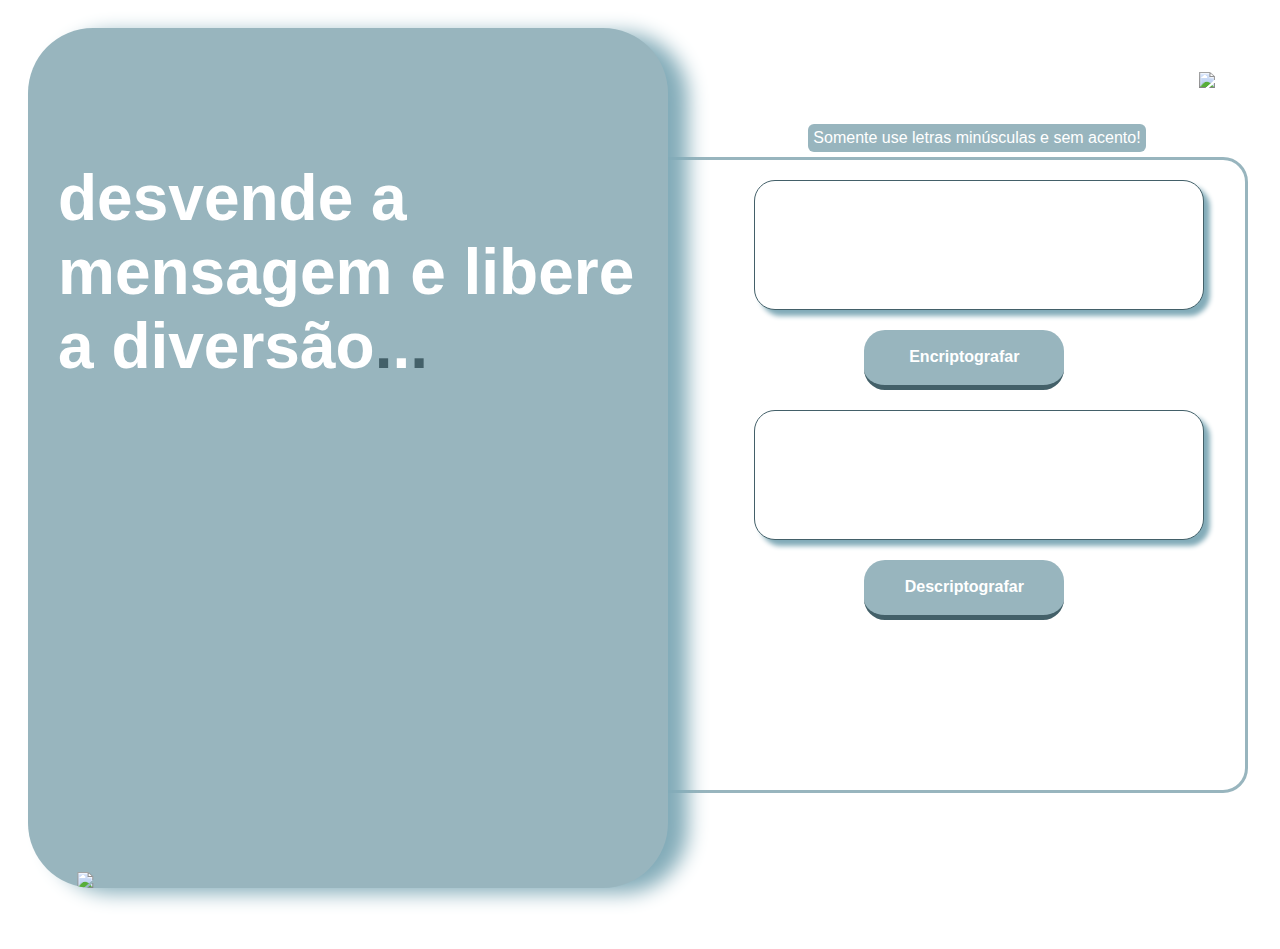
==== index.html @ 3cd6adde "final" ====
<!DOCTYPE html>
<html lang="en">
  <head>
    <meta charset="UTF-8" />
    <meta http-equiv="X-UA-Compatible" content="IE=edge" />
    <meta name="viewport" content="width=device-width, initial-scale=1.0" />
    <link rel="stylesheet" href="style.css" />
    <link rel="stylesheet" href="reset.css" />
    <title>Document</title>
  </head>
  <body>
    <main>
      <img class="logo" src="Resource/alura-logo.svg" />
      <div class="aviso">
        <p>Somente use letras minúsculas e sem acento!</p>
      </div>
      <div class="container">
        <div class="vertical" style="display: inline-block">
          <img class="robot" src="Resource/Group 2.svg" />
          <p>
            desvende a mensagem e libere a diversão<span>.</span>.<span>.</span>
          </p>
        </div>
        <div class="pagina2" style="display: none">
          <textarea class="resposta" type="text"></textarea>
          <img class="button" src="Resource/Group 4.svg" usemap="#copiar" />
          <map name="copiar">
            <area
              class="button-copy"
              shape="rect"
              coords="100%,50%,350%,150%"
            />
          </map>
        </div>
        <div class="horizontal">
          <textarea class="codificar" type="text"></textarea>
          <button class="go">Encriptografar</button>
          <textarea class="decodificar" type="text"></textarea>
          <button class="back">Descriptografar</button>
        </div>
      </div>
    </main>
    <footer></footer>
    <script src="script.js"></script>
  </body>
</html>
---- style.css ----
.container {
  display: flex;
  flex-direction: row;
}
.vertical {
  height: calc(100vh - 40px);
  width: 50vw;
  border-radius: 65px;
  background-color: #98b5be;
  box-sizing: border-box;
  margin: 20px 20px 20px;
  position: relative;
  z-index: 2;
  overflow: hidden;
  box-shadow: 20px 5px 20px #83acb9;
}
.pagina2 {
  height: calc(100vh - 40px);
  width: 50vw;
  border-radius: 65px;
  background-color: #98b5be;
  display: none;
  box-sizing: border-box;
  margin: 20px 20px 20px;
  position: relative;
  z-index: 2;
  overflow: hidden;
  box-shadow: 20px 5px 20px #83acb9;
}
.robot {
  position: absolute;
  bottom: 0;
  left: 50%;
  width: 90%;
  transform: translateX(-47%);
}
.button {
  position: absolute;
  bottom: 0;
  left: 50%;
  width: 90%;
  transform: translateX(-47%);
}

.vertical p {
  position: absolute;
  top: 8%;
  left: 30px;
  right: 5px;
  font-family: 'Poppins', sans-serif;
  font-weight: bold;
  color: #ffffff;
  font-size: 5vw;
}
.vertical p span {
  color: #436069;
}
.horizontal {
  height: 70vh;
  width: calc(50vw - 26px);
  border-radius: 25px;
  text-align: center;
  background-color: #ffffff;
  display: inline-block;
  margin: 16.5vh 20px 16.5vh -60px;
  vertical-align: top;
  border: 3px #98b5be solid;
  position: relative;
  z-index: 1;
}
.resposta {
  font-family: 'Poppins', sans-serif;
  font-size: 20px;
  color: #ffffff;
  width: 550px;
  height: 200px;
  padding: 20px;
  resize: none;
  outline: none;
  margin-left: 10%;
  margin-top: 10%;
  border-radius: 21px;
  box-shadow: none;
  background-color: #436069;
  border: 1px solid #ffffff;
  border-bottom: 5px solid #ffffff;
}

textarea,
button {
  display: block;
  margin-top: 20px;
  margin-left: 20%;
  margin-bottom: 5px;
  z-index: 3;
}
textarea {
  font-family: 'Poppins', sans-serif;
  width: 450px;
  height: 130px;
  padding: 20px;
  border: 1px #436069 solid;
  border-radius: 21px;
  box-sizing: border-box;
  resize: none;
  outline: none;
  box-shadow: 6px 6px 5px #83acb9;
}
button {
  font-family: 'Poppins', sans-serif;
  font-weight: bold;
  font-size: 1em;
  color: #ffffff;
  background-color: #98b5be;
  width: 200px;
  height: 60px;
  margin-left: 38%;
  border: none;
  border-radius: 21px;
  border-bottom: 5px solid #436069;
  transition: 0.1s;
}
button:active {
  transform: scale(0.96);
}

textarea::-webkit-scrollbar {
  width: 10px;
}
::selection {
  background-color: #98b5be;
}
.logo {
  position: absolute;
  width: 30px;
  right: 4%;
  margin: 0;
  top: 8%;
}
.aviso {
  margin-bottom: 5px;
}
.aviso p {
  font-family: 'Poppins', sans-serif;
  color: #ffffff;
  position: absolute;
  right: 10.5%;
  top: 12%;
  background-color: #98b5be;
  padding: 5px;
  border-radius: 6px;
}
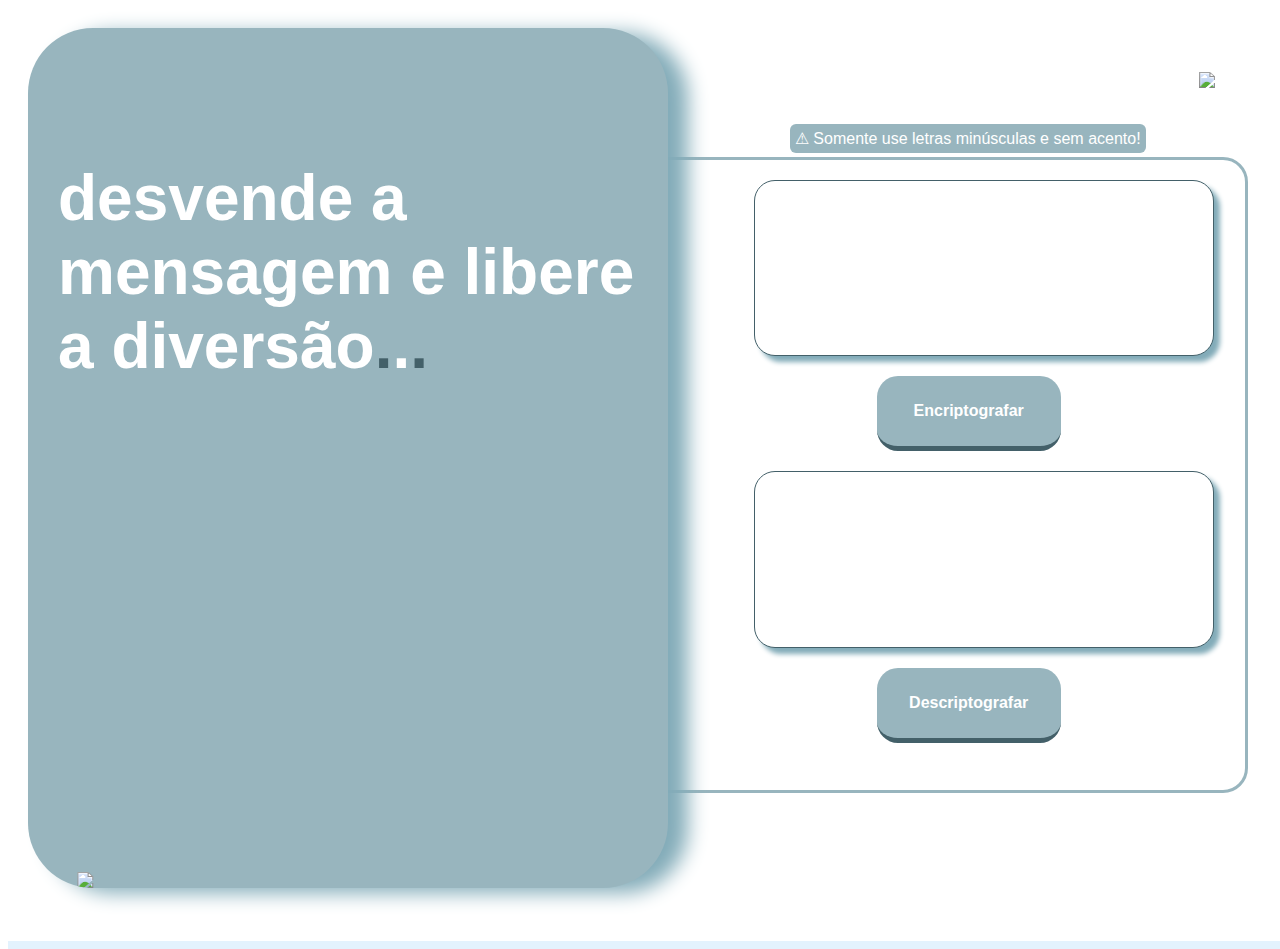
==== commit ffbf39e5: "Estrutural final" ====
--- a/index.html
+++ b/index.html
@@ -5,14 +5,19 @@
     <meta http-equiv="X-UA-Compatible" content="IE=edge" />
     <meta name="viewport" content="width=device-width, initial-scale=1.0" />
     <link rel="stylesheet" href="style.css" />
+    <link
+      rel="stylesheet"
+      href="https://cdnjs.cloudflare.com/ajax/libs/font-awesome/6.4.0/css/all.min.css"
+    />
     <link rel="stylesheet" href="reset.css" />
     <title>Document</title>
   </head>
   <body>
+    <span id="overlay"></span>
     <main>
       <img class="logo" src="Resource/alura-logo.svg" />
       <div class="aviso">
-        <p>Somente use letras minúsculas e sem acento!</p>
+        <p>&#9888 Somente use letras minúsculas e sem acento!</p>
       </div>
       <div class="container">
         <div class="vertical" style="display: inline-block">
@@ -23,14 +28,7 @@
         </div>
         <div class="pagina2" style="display: none">
           <textarea class="resposta" type="text"></textarea>
-          <img class="button" src="Resource/Group 4.svg" usemap="#copiar" />
-          <map name="copiar">
-            <area
-              class="button-copy"
-              shape="rect"
-              coords="100%,50%,350%,150%"
-            />
-          </map>
+          <img class="image-button" src="Resource/Group 4.svg" />
         </div>
         <div class="horizontal">
           <textarea class="codificar" type="text"></textarea>
@@ -39,6 +37,17 @@
           <button class="back">Descriptografar</button>
         </div>
       </div>
+      <section>
+        <div id="modal-box">
+                <i class="fa-solid fa-triangle-exclamation"></i>
+                <h2>Tente Novamente!</h2>
+                <h3>Use somente letras minúsculas e sem acento.</h3>
+        
+                <div class="buttons">
+                  <button class="close-btn" onclick="hide()">Fechar</button>
+                </div>
+              </div>
+            </section>
     </main>
     <footer></footer>
     <script src="script.js"></script>
--- a/style.css
+++ b/style.css
@@ -16,7 +16,7 @@
 }
 .pagina2 {
   height: calc(100vh - 40px);
-  width: 50vw;
+  width: 50%;
   border-radius: 65px;
   background-color: #98b5be;
   display: none;
@@ -34,7 +34,7 @@
   width: 90%;
   transform: translateX(-47%);
 }
-.button {
+.image-button {
   position: absolute;
   bottom: 0;
   left: 50%;
@@ -96,8 +96,8 @@
 }
 textarea {
   font-family: 'Poppins', sans-serif;
-  width: 450px;
-  height: 130px;
+  width: 75%;
+  height: 28%;
   padding: 20px;
   border: 1px #436069 solid;
   border-radius: 21px;
@@ -112,9 +112,9 @@
   font-size: 1em;
   color: #ffffff;
   background-color: #98b5be;
-  width: 200px;
-  height: 60px;
-  margin-left: 38%;
+  width: 30%;
+  height: 12%;
+  margin-left: 40%;
   border: none;
   border-radius: 21px;
   border-bottom: 5px solid #436069;
@@ -150,3 +150,74 @@
   padding: 5px;
   border-radius: 6px;
 }
+
+section {
+  position: fixed;
+  height: 100%;
+  width: 100%;
+  background: #e3f2fd;
+  z-index: 3;
+}
+
+section button.show-modal,
+#modal-box {
+  position: fixed;
+  left: 50%;
+  top: 50%;
+  transform: translate(-50%, -50%);
+  box-shadow: 0 5px 10px rgba(0, 0, 0, 0.1);
+}
+
+#modal-box {
+  display: none;
+  flex-direction: column;
+  align-items: center;
+  max-width: 380px;
+  width: 100%;
+  padding: 30px 20px;
+  border-radius: 24px;
+  background-color: #fff;
+  opacity: 1;
+  cursor: pointer;
+  transition: all 0.3s ease;
+  transform: translate(-50%, -50%) scale(1.2);
+}
+
+#modal-box i {
+  font-size: 70px;
+  color: #98b5be;
+}
+#modal-box h2 {
+  font-family: 'Poppins', sans-serif;
+  margin-top: 20px;
+  font-size: 25px;
+  font-weight: 500;
+  color: #333;
+}
+#modal-box h3 {
+  margin-top: 25px;
+  font-family: 'Poppins', sans-serif;
+  font-size: 16px;
+  font-weight: 400;
+  color: #333;
+  text-align: center;
+}
+#modal-box .buttons {
+  margin-top: 25px;
+}
+#modal-box button {
+  width: 100%;
+  font-size: 14px;
+  padding: 6px 12px;
+  margin: 0 1.5px;
+}
+#overlay {
+  position: fixed;
+  height: 100%;
+  width: 100%;
+  background: rgba(0, 0, 0, 0.3);
+  opacity: 0;
+  pointer-events: none;
+  z-index: 3;
+  margin: 0;
+}
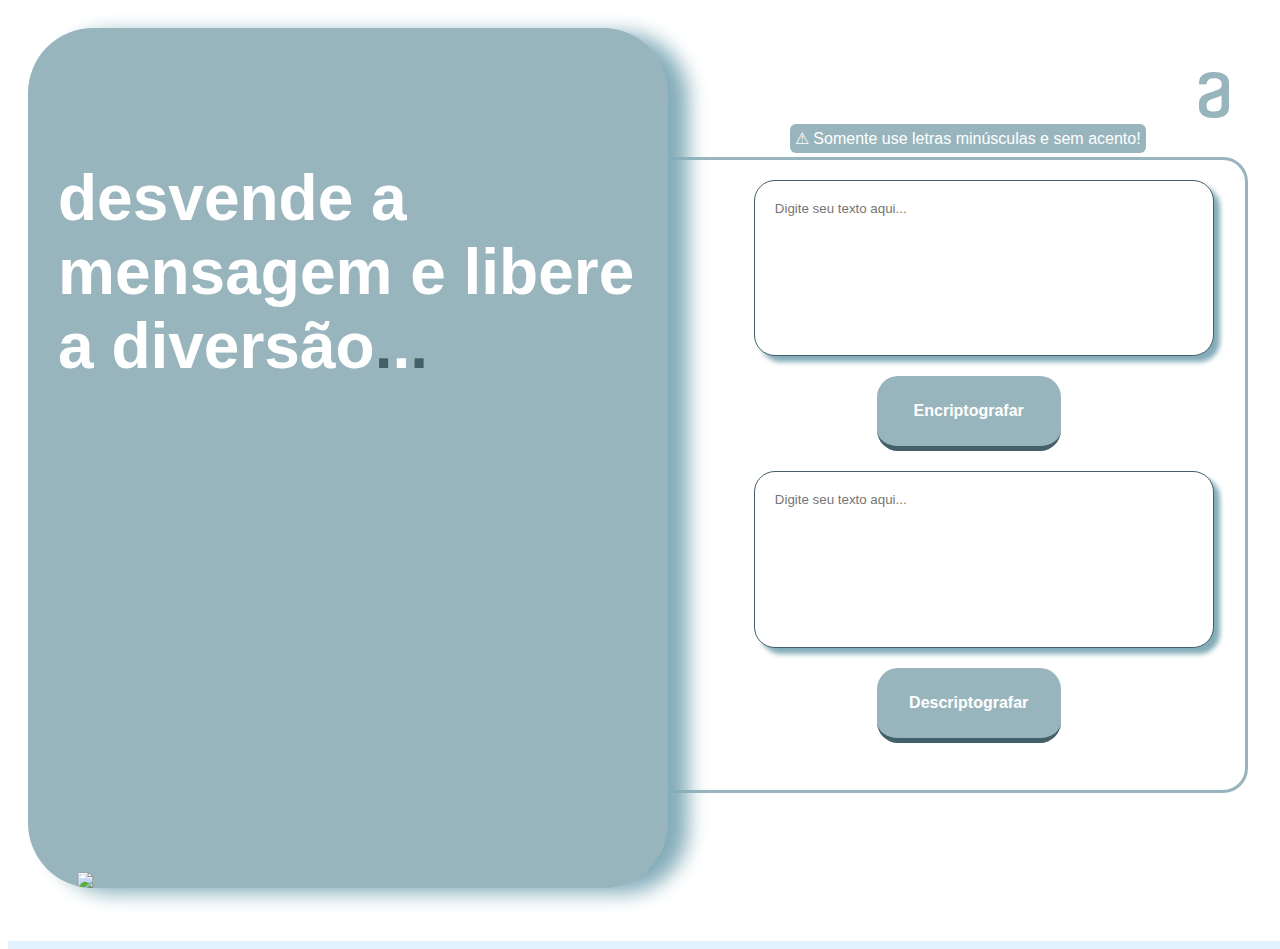
==== commit 2315dbae: "Projeto Final." ====
--- a/index.html
+++ b/index.html
@@ -1,54 +1,62 @@
 <!DOCTYPE html>
-<html lang="en">
+<html lang="pt-BR">
+
   <head>
     <meta charset="UTF-8" />
     <meta http-equiv="X-UA-Compatible" content="IE=edge" />
     <meta name="viewport" content="width=device-width, initial-scale=1.0" />
     <link rel="stylesheet" href="style.css" />
-    <link
-      rel="stylesheet"
-      href="https://cdnjs.cloudflare.com/ajax/libs/font-awesome/6.4.0/css/all.min.css"
-    />
+    <link rel="stylesheet" href="https://cdnjs.cloudflare.com/ajax/libs/font-awesome/6.4.0/css/all.min.css"/>
     <link rel="stylesheet" href="reset.css" />
-    <title>Document</title>
+    <link rel="icon" href="Arquivos/icon-title.svg"/>
+    <title>Encriptador</title>
   </head>
-  <body>
-    <span id="overlay"></span>
-    <main>
-      <img class="logo" src="Resource/alura-logo.svg" />
-      <div class="aviso">
-        <p>&#9888 Somente use letras minúsculas e sem acento!</p>
-      </div>
-      <div class="container">
-        <div class="vertical" style="display: inline-block">
-          <img class="robot" src="Resource/Group 2.svg" />
-          <p>
-            desvende a mensagem e libere a diversão<span>.</span>.<span>.</span>
-          </p>
+    <body>
+      <span id="overlay"></span>
+      <main>
+        <img class="logo" src="Arquivos/alura-logo.svg" />
+        
+        <div class="aviso">
+          <p>&#9888 Somente use letras minúsculas e sem acento!</p>
         </div>
-        <div class="pagina2" style="display: none">
-          <textarea class="resposta" type="text"></textarea>
-          <img class="image-button" src="Resource/Group 4.svg" />
+        
+        <div class="container">
+          <div id="vertical-container" style="display: inline-block">
+            <img class="robot" src="Arquivos/robot.svg" />
+            <p>
+              desvende a mensagem e libere a diversão<span>.</span>.<span>.</span>
+            </p>
+          </div>
+         
+          <div id="pagina-resultado" style="display: none">
+            <textarea class="criptografia-area" type="text"></textarea>
+            <img class="botao-copiar" src="Arquivos/robot-copy.svg" />
+          </div>
+         
+          <div class="horizontal-container">
+            <textarea class="codificar" type="text" placeholder="Digite seu texto aqui..."></textarea>
+            <button class="enviar">Encriptografar</button>
+
+            <textarea class="decodificar" type="text" placeholder="Digite seu texto aqui..."></textarea>
+            <button class="retorno">Descriptografar</button>
+          </div>
         </div>
-        <div class="horizontal">
-          <textarea class="codificar" type="text"></textarea>
-          <button class="go">Encriptografar</button>
-          <textarea class="decodificar" type="text"></textarea>
-          <button class="back">Descriptografar</button>
-        </div>
-      </div>
-      <section>
-        <div id="modal-box">
-                <i class="fa-solid fa-triangle-exclamation"></i>
-                <h2>Tente Novamente!</h2>
-                <h3>Use somente letras minúsculas e sem acento.</h3>
         
-                <div class="buttons">
-                  <button class="close-btn" onclick="hide()">Fechar</button>
-                </div>
-              </div>
-            </section>
-    </main>
+        <section>
+          <div id="caixa-aviso">
+            <i class="fa-solid fa-triangle-exclamation"></i>
+            <h2>Tente Novamente!</h2>
+            <h3>Use somente letras minúsculas e sem acento.</h3>
+            
+            <div class="fechar">
+            <button class="fechar-caixa" onclick="hide()">Fechar</button>
+            </div>
+          
+          </div>
+        
+        </section>
+  </main>
+
     <footer></footer>
     <script src="script.js"></script>
   </body>
--- a/style.css
+++ b/style.css
@@ -1,8 +1,9 @@
+/** pagina inicial */
 .container {
   display: flex;
   flex-direction: row;
 }
-.vertical {
+#vertical-container {
   height: calc(100vh - 40px);
   width: 50vw;
   border-radius: 65px;
@@ -14,19 +15,6 @@
   overflow: hidden;
   box-shadow: 20px 5px 20px #83acb9;
 }
-.pagina2 {
-  height: calc(100vh - 40px);
-  width: 50%;
-  border-radius: 65px;
-  background-color: #98b5be;
-  display: none;
-  box-sizing: border-box;
-  margin: 20px 20px 20px;
-  position: relative;
-  z-index: 2;
-  overflow: hidden;
-  box-shadow: 20px 5px 20px #83acb9;
-}
 .robot {
   position: absolute;
   bottom: 0;
@@ -34,15 +22,7 @@
   width: 90%;
   transform: translateX(-47%);
 }
-.image-button {
-  position: absolute;
-  bottom: 0;
-  left: 50%;
-  width: 90%;
-  transform: translateX(-47%);
-}
-
-.vertical p {
+#vertical-container p {
   position: absolute;
   top: 8%;
   left: 30px;
@@ -52,10 +32,10 @@
   color: #ffffff;
   font-size: 5vw;
 }
-.vertical p span {
+#vertical-container p span {
   color: #436069;
 }
-.horizontal {
+.horizontal-container {
   height: 70vh;
   width: calc(50vw - 26px);
   border-radius: 25px;
@@ -68,7 +48,7 @@
   position: relative;
   z-index: 1;
 }
-.resposta {
+.criptografia-area {
   font-family: 'Poppins', sans-serif;
   font-size: 20px;
   color: #ffffff;
@@ -85,7 +65,35 @@
   border: 1px solid #ffffff;
   border-bottom: 5px solid #ffffff;
 }
-
+.logo {
+  position: absolute;
+  width: 30px;
+  right: 4%;
+  margin: 0;
+  top: 8%;
+}
+/** resultado da criptografia */
+#pagina-resultado {
+  height: calc(100vh - 40px);
+  width: 50%;
+  border-radius: 65px;
+  background-color: #98b5be;
+  display: none;
+  box-sizing: border-box;
+  margin: 20px 20px 20px;
+  position: relative;
+  z-index: 2;
+  overflow: hidden;
+  box-shadow: 20px 5px 20px #83acb9;
+}
+.botao-copiar {
+  position: absolute;
+  bottom: 0;
+  left: 50%;
+  width: 90%;
+  transform: translateX(-47%);
+}
+/** config */
 textarea,
 button {
   display: block;
@@ -127,16 +135,8 @@
 textarea::-webkit-scrollbar {
   width: 10px;
 }
-::selection {
-  background-color: #98b5be;
-}
-.logo {
-  position: absolute;
-  width: 30px;
-  right: 4%;
-  margin: 0;
-  top: 8%;
-}
+
+/** pop-up de erro */
 .aviso {
   margin-bottom: 5px;
 }
@@ -159,8 +159,7 @@
   z-index: 3;
 }
 
-section button.show-modal,
-#modal-box {
+#caixa-aviso {
   position: fixed;
   left: 50%;
   top: 50%;
@@ -168,7 +167,7 @@
   box-shadow: 0 5px 10px rgba(0, 0, 0, 0.1);
 }
 
-#modal-box {
+#caixa-aviso {
   display: none;
   flex-direction: column;
   align-items: center;
@@ -178,23 +177,22 @@
   border-radius: 24px;
   background-color: #fff;
   opacity: 1;
-  cursor: pointer;
   transition: all 0.3s ease;
   transform: translate(-50%, -50%) scale(1.2);
 }
 
-#modal-box i {
+#caixa-aviso i {
   font-size: 70px;
   color: #98b5be;
 }
-#modal-box h2 {
+#caixa-aviso h2 {
   font-family: 'Poppins', sans-serif;
   margin-top: 20px;
   font-size: 25px;
   font-weight: 500;
   color: #333;
 }
-#modal-box h3 {
+#caixa-aviso h3 {
   margin-top: 25px;
   font-family: 'Poppins', sans-serif;
   font-size: 16px;
@@ -202,14 +200,15 @@
   color: #333;
   text-align: center;
 }
-#modal-box .buttons {
+#caixa-aviso .fechar {
   margin-top: 25px;
 }
-#modal-box button {
+#caixa-aviso button {
   width: 100%;
   font-size: 14px;
   padding: 6px 12px;
   margin: 0 1.5px;
+  cursor: pointer;
 }
 #overlay {
   position: fixed;
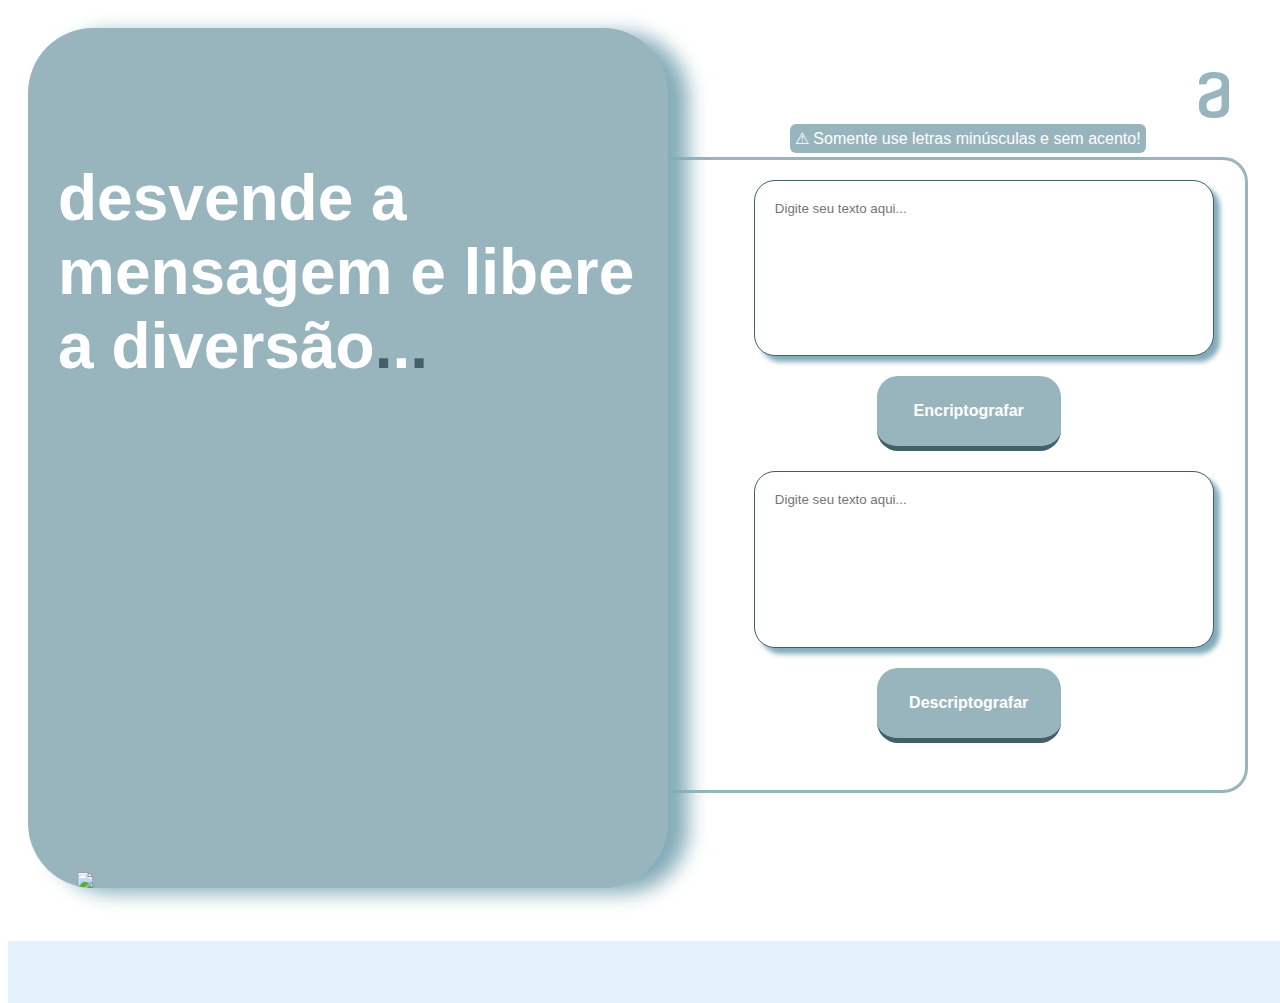
==== commit 8a61438d: "Resultado Final." ====
--- a/index.html
+++ b/index.html
@@ -57,7 +57,9 @@
         </section>
   </main>
 
-    <footer></footer>
+    <footer> <p>Made By Danuzia </p>    <a class="footerLink" href="https://github.com/Z-iE" target="_blank"><img
+      class="footerLogo" src="Arquivos/github-logo.png" alt="GitHub Logo"></a></footer>
     <script src="script.js"></script>
+
   </body>
 </html>
--- a/style.css
+++ b/style.css
@@ -93,6 +93,10 @@
   width: 90%;
   transform: translateX(-47%);
 }
+::selection {
+  background-color: #83acb9;
+}
+
 /** config */
 textarea,
 button {
@@ -220,3 +224,23 @@
   z-index: 3;
   margin: 0;
 }
+
+footer {
+  text-align: center;
+  background-color: #98b5be;
+}
+footer p {
+  display: inline-block;
+  font-family: 'Poppins', sans-serif;
+  margin: 5px 0;
+  padding: 5px;
+  border-radius: 6px;
+  font-size: 16px;
+  font-weight: 400;
+}
+footer .footerLogo {
+  display: inline-block;
+  height: 30px;
+  margin-top: 10px;
+  margin-bottom: 0;
+}
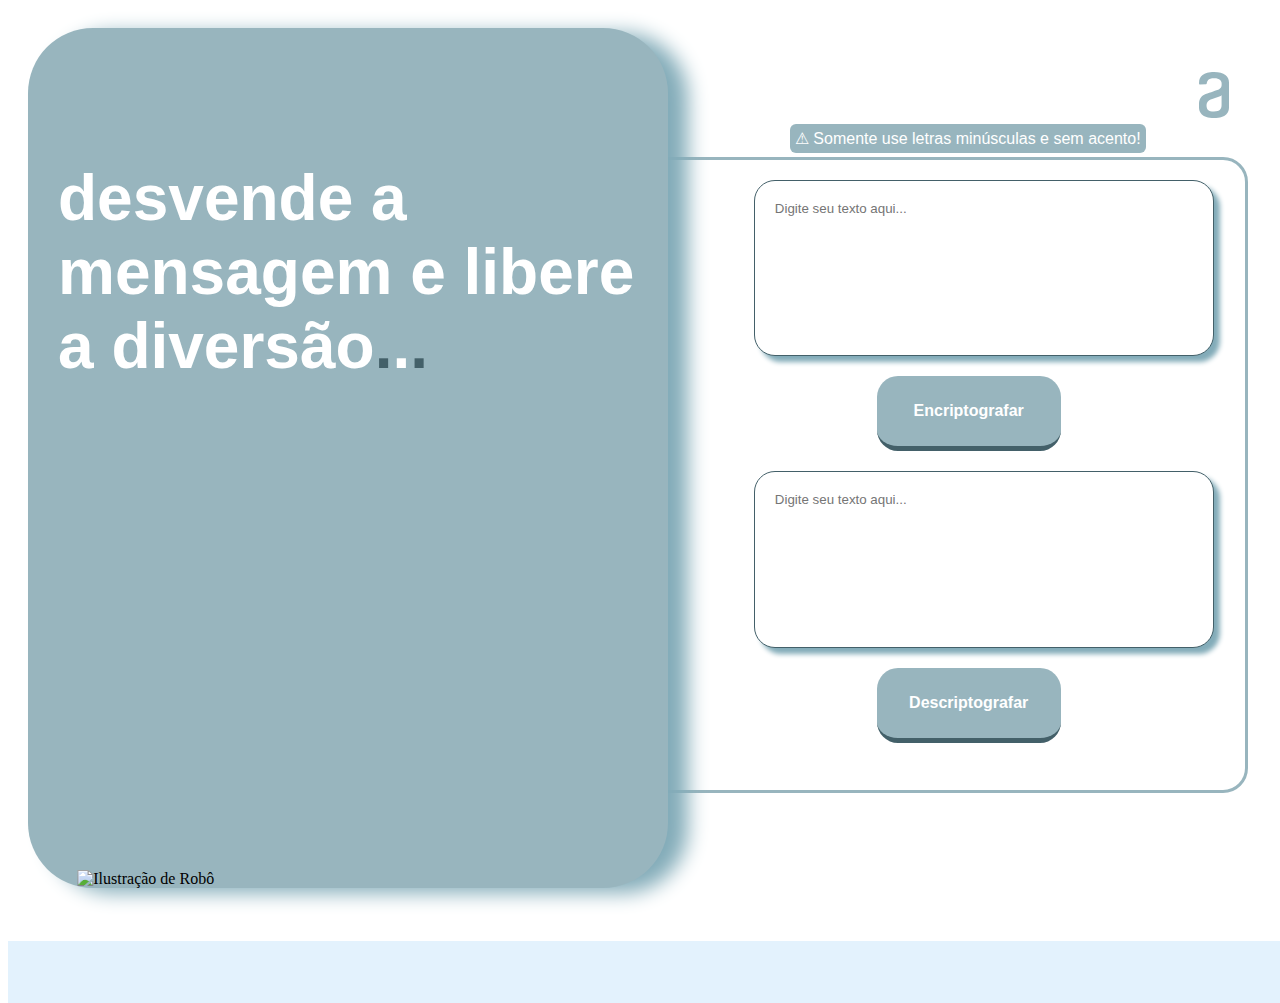
==== commit ef67c30a: "Commit Final." ====
--- a/index.html
+++ b/index.html
@@ -14,7 +14,7 @@
     <body>
       <span id="overlay"></span>
       <main>
-        <img class="logo" src="Arquivos/alura-logo.svg" />
+        <img class="logo" src="Arquivos/alura-logo.svg" alt="Logo Alura"/>
         
         <div class="aviso">
           <p>&#9888 Somente use letras minúsculas e sem acento!</p>
@@ -22,7 +22,7 @@
         
         <div class="container">
           <div id="vertical-container" style="display: inline-block">
-            <img class="robot" src="Arquivos/robot.svg" />
+            <img class="robot" src="Arquivos/robot.svg" alt="Ilustração de Robô"/>
             <p>
               desvende a mensagem e libere a diversão<span>.</span>.<span>.</span>
             </p>
@@ -30,7 +30,7 @@
          
           <div id="pagina-resultado" style="display: none">
             <textarea class="criptografia-area" type="text"></textarea>
-            <img class="botao-copiar" src="Arquivos/robot-copy.svg" />
+            <img class="botao-copiar" src="Arquivos/robot-copy.svg" alt="Ilustração de Robô" />
           </div>
          
           <div class="horizontal-container">
